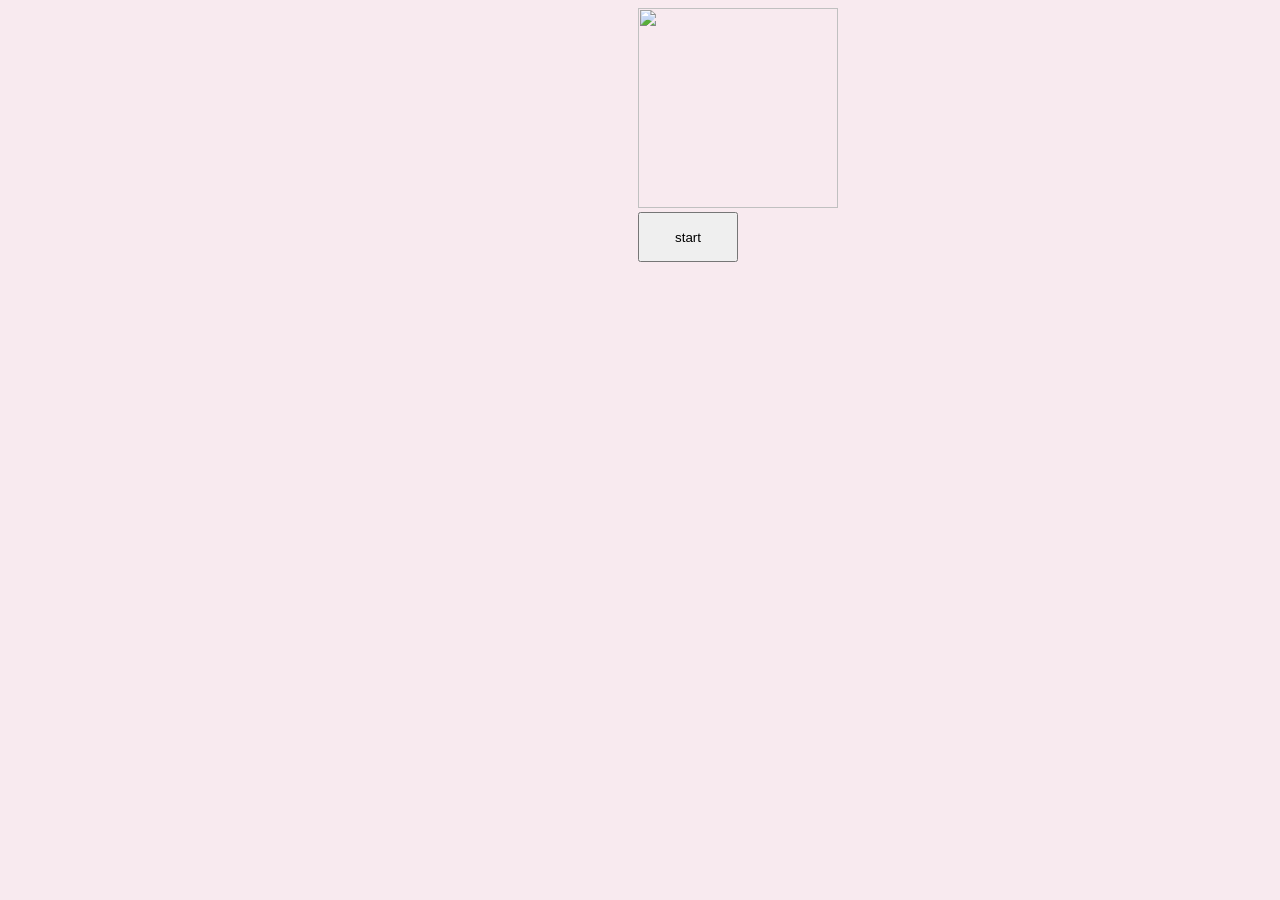
==== index.html @ 9cf0a45f "start" ====
<!DOCTYPE html>
<html>
    <head>
        <title>chiikawa photobooth</title>
        <link rel="icon" href="assets/favicon.jpg">
        <link rel="stylesheet" href="StyleSheets/home.css">
    </head>

    <body>
        <img class= "chikawa-gif" src="assets/chikawa.gif">
        <button class="start">start</button>

    </body>
</html>
---- StyleSheets/home.css ----
body {
    background-color: #f8eaef;
}

.chikawa-gif {
    width: 200px;
    height: 200px;
    margin-left: 630px;

}

.start {
    width: 100px;
    height: 50px;
    margin-left: 630px;
    margin-bottom: 600px;
}
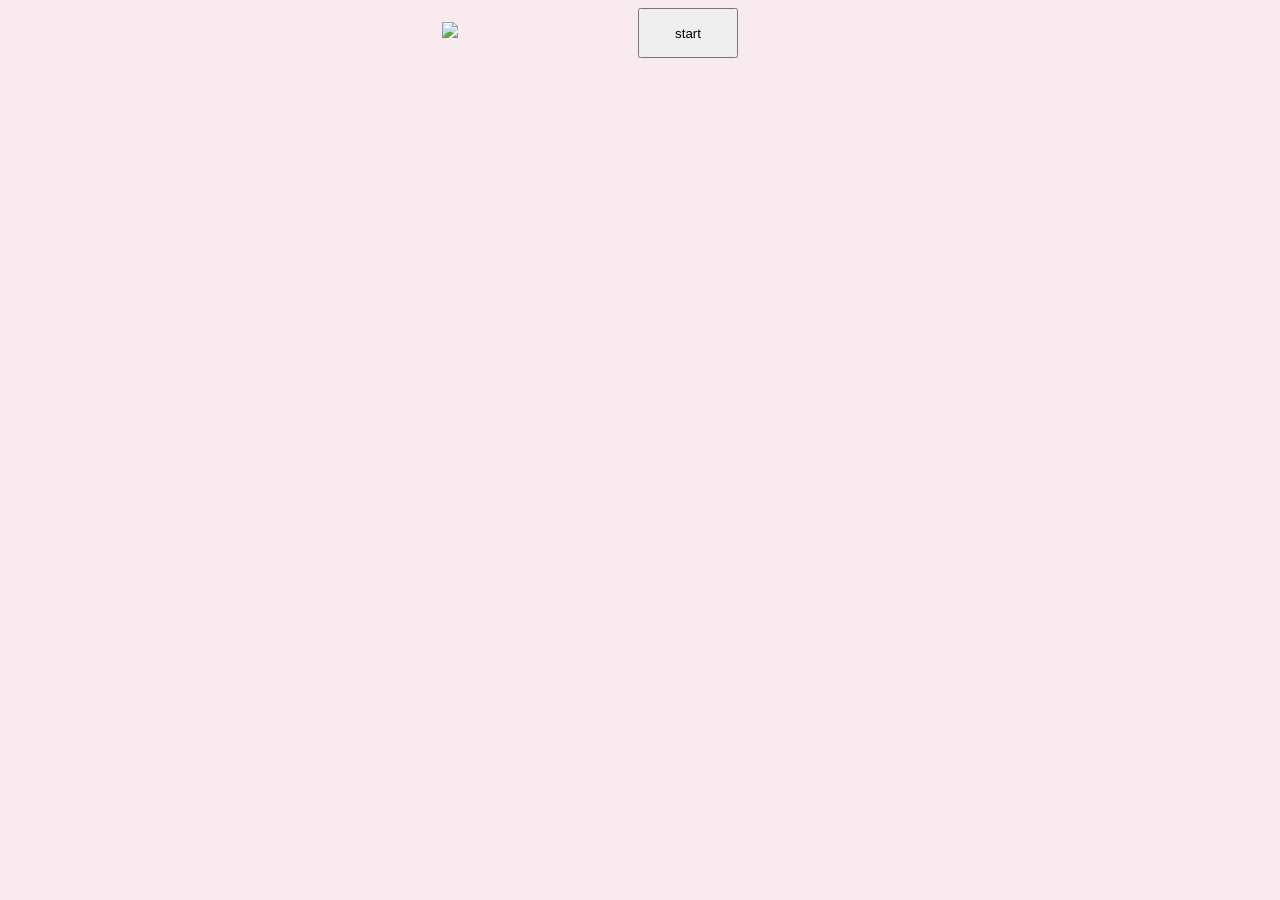
==== commit b2f4a831: "+ my booth doodle" ====
--- a/index.html
+++ b/index.html
@@ -7,8 +7,8 @@
     </head>
 
     <body>
-        <img class= "chikawa-gif" src="assets/chikawa.gif">
         <button class="start">start</button>
+        <img class= "booth" src="assets/booth.PNG">
 
     </body>
 </html>
--- a/StyleSheets/home.css
+++ b/StyleSheets/home.css
@@ -1,12 +1,5 @@
 body {
     background-color: #f8eaef;
-}
-
-.chikawa-gif {
-    width: 200px;
-    height: 200px;
-    margin-left: 630px;
-
 }
 
 .start {
@@ -14,4 +7,9 @@
     height: 50px;
     margin-left: 630px;
     margin-bottom: 600px;
+}
+
+.booth {
+    width: 500px;
+    margin-left: -300px;
 }
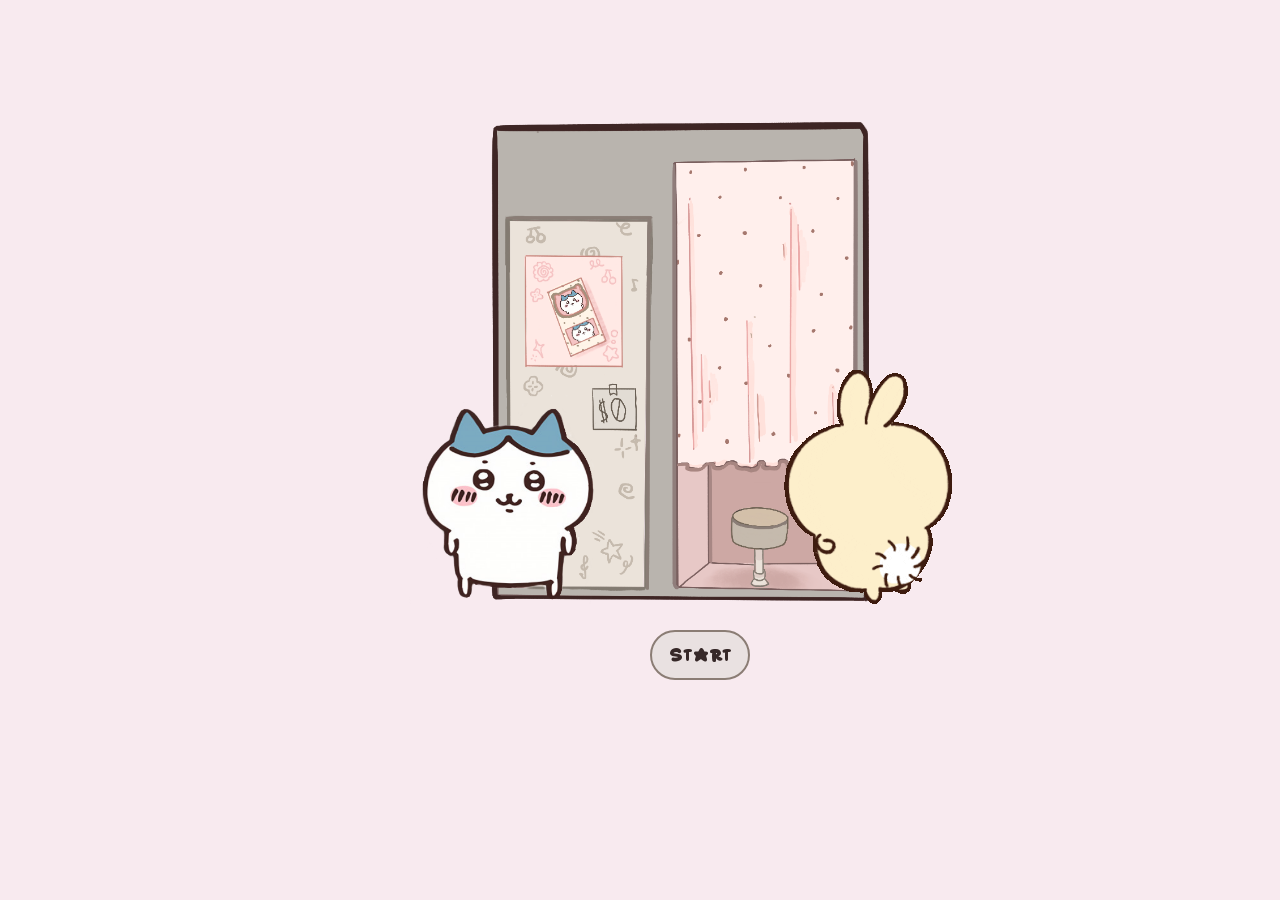
==== commit 0e8b258c: "usagi spin + ui changes" ====
--- a/index.html
+++ b/index.html
@@ -2,13 +2,14 @@
 <html>
     <head>
         <title>chiikawa photobooth</title>
-        <link rel="icon" href="assets/favicon.jpg">
+        <link rel="icon" href="Assets/favicon.jpg">
         <link rel="stylesheet" href="StyleSheets/home.css">
     </head>
 
     <body>
         <button class="start">start</button>
-        <img class= "booth" src="assets/booth.PNG">
-
+        <img class= "booth" src="Assets/booth.png">
+        <img class="rabbit" src="Assets/rabbit.gif">
+        <script src="JavaScript/home.js"></script>
     </body>
 </html>
--- a/StyleSheets/home.css
+++ b/StyleSheets/home.css
@@ -1,15 +1,45 @@
+html, body {
+  margin: 0;
+  padding: 0;
+  width: 100%;
+  height: 100%;
+  overflow: hidden;
+}
+
 body {
     background-color: #f8eaef;
+}
+
+.booth {
+    width: 500px;
+    position: absolute;
+    top: 0px;
+    left: 400px;
+    width: 500px;
 }
 
 .start {
     width: 100px;
     height: 50px;
-    margin-left: 630px;
-    margin-bottom: 600px;
+    position: absolute;
+    top: 630px;
+    left: 650px;
+    color: #362828;
+    background-color:#e9e1e1;
+    border: 2px solid #8b7d75;
+    font-size: 15px;
+    font-family: "starfont";
+    border-radius: 50px;
 }
 
-.booth {
-    width: 500px;
-    margin-left: -300px;
-}+@font-face {
+    font-family: "starfont";
+    src: url("../Assets/starfont.otf") format("opentype");
+}
+
+.rabbit {
+    position: absolute;
+    top: 350px;
+    left: 750px;
+    pointer-events: none;
+}
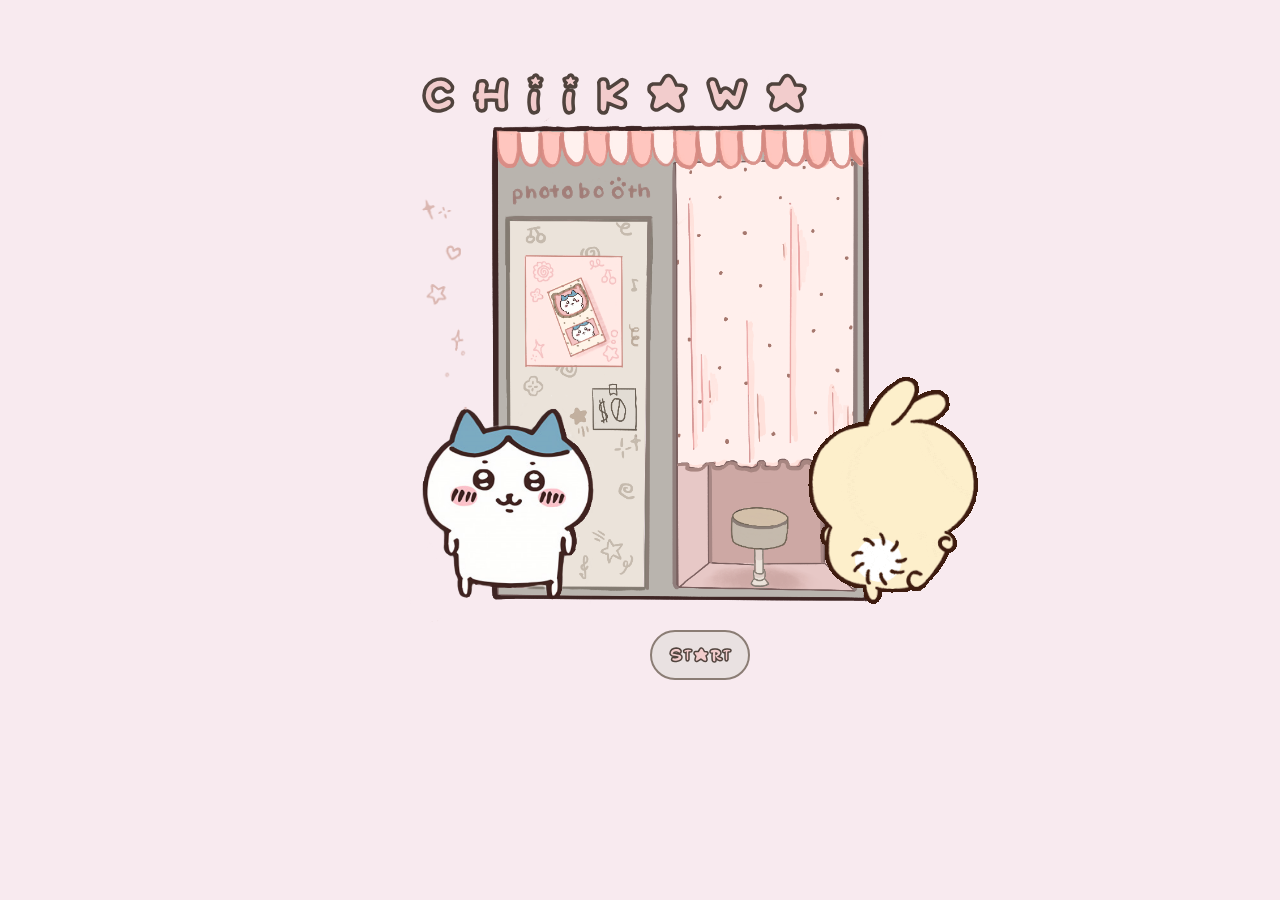
==== commit c8d47274: "animations" ====
--- a/index.html
+++ b/index.html
@@ -3,13 +3,31 @@
     <head>
         <title>chiikawa photobooth</title>
         <link rel="icon" href="Assets/favicon.jpg">
+
+
+
         <link rel="stylesheet" href="StyleSheets/home.css">
     </head>
 
     <body>
+
+        <p class="title">
+            <span>c</span>
+            <span>h</span>
+            <span>i</span>
+            <span>i</span>
+            <span>k</span>
+            <span>a</span>
+            <span>w</span>
+            <span>a</span>
+        </p>
+
         <button class="start">start</button>
         <img class= "booth" src="Assets/booth.png">
         <img class="rabbit" src="Assets/rabbit.gif">
+        <img class="sparkle" src="Assets/sparkle.png">
+
+
         <script src="JavaScript/home.js"></script>
     </body>
 </html>
--- a/StyleSheets/home.css
+++ b/StyleSheets/home.css
@@ -24,12 +24,21 @@
     position: absolute;
     top: 630px;
     left: 650px;
-    color: #362828;
+    color: #f2cccc;
+    -webkit-text-stroke: 1.5px #50433d;
     background-color:#e9e1e1;
     border: 2px solid #8b7d75;
     font-size: 15px;
     font-family: "starfont";
     border-radius: 50px;
+}
+
+.start:hover{
+    background-color: #f6e2e2;
+}
+
+.start:hover ~ .sparkle{
+    animation: sparkle-animation 2s ease-in-out infinite;
 }
 
 @font-face {
@@ -43,3 +52,43 @@
     left: 750px;
     pointer-events: none;
 }
+
+
+.sparkle {
+    width: 420px;
+    position: absolute;
+    left: 400px;
+    top: 72px;
+}
+
+@keyframes sparkle-animation {
+  0%, 100% { transform: translateY(0px) rotate(0deg); }
+  50% { transform: translateY(-4px) rotate(0.5deg); }
+}
+
+
+.title {
+  position: absolute;
+  top: 30px;
+  left: 48%;
+  transform: translateX(-50%);
+  font-family: "starfont";
+  font-size: 250%;
+  color: #f2cccc;
+  -webkit-text-stroke: 3.5px #50433d;
+}
+
+.title span {
+  display: inline-block;
+  animation: sparkle-animation 3s ease-in-out infinite;
+  animation-delay: var(--delay);
+}
+
+.title span:nth-child(1) { --delay: -0.5s; }
+.title span:nth-child(2) { --delay: -1.2s; }
+.title span:nth-child(3) { --delay: -0.3s; }
+.title span:nth-child(4) { --delay: -1.8s; }
+.title span:nth-child(5) { --delay: -0.7s; }
+.title span:nth-child(6) { --delay: -1.1s; }
+.title span:nth-child(7) { --delay: -0.9s; }
+.title span:nth-child(8) { --delay: -1.5s; }
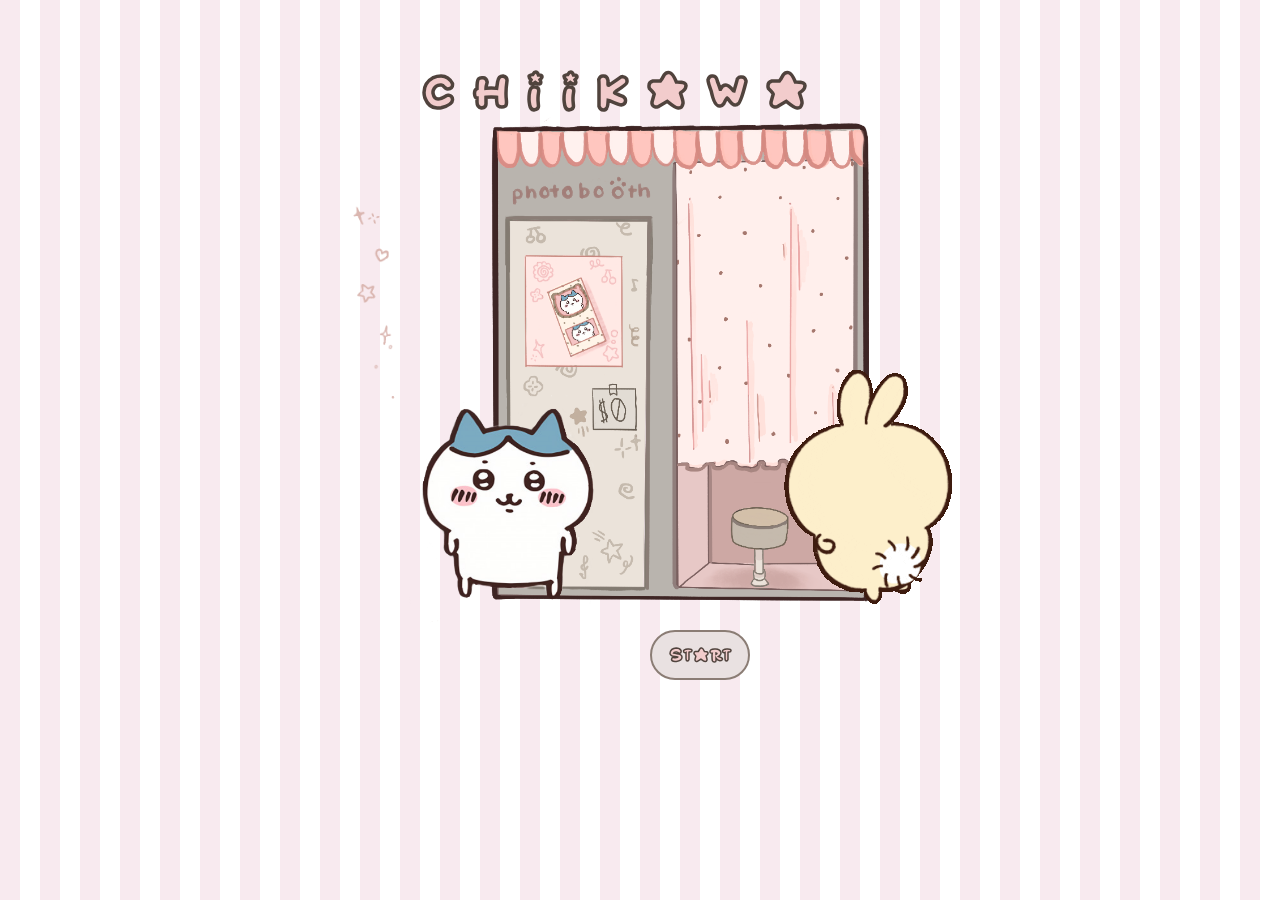
==== commit be0c3df9: "zzz" ====
--- a/index.html
+++ b/index.html
@@ -4,13 +4,10 @@
         <title>chiikawa photobooth</title>
         <link rel="icon" href="Assets/favicon.jpg">
 
-
-
         <link rel="stylesheet" href="StyleSheets/home.css">
     </head>
 
     <body>
-
         <p class="title">
             <span>c</span>
             <span>h</span>
@@ -21,13 +18,15 @@
             <span>w</span>
             <span>a</span>
         </p>
-
+        
         <button class="start">start</button>
+        <p class="geekd">geekd</p>
+        <p class="lockedin">locked in</p>
+        
         <img class= "booth" src="Assets/booth.png">
         <img class="rabbit" src="Assets/rabbit.gif">
         <img class="sparkle" src="Assets/sparkle.png">
 
-
         <script src="JavaScript/home.js"></script>
     </body>
 </html>
--- a/StyleSheets/home.css
+++ b/StyleSheets/home.css
@@ -7,8 +7,15 @@
 }
 
 body {
-    background-color: #f8eaef;
+  background: repeating-linear-gradient(
+    90deg,
+    #f8eaef 0px,
+    #f8eaef 20px,
+    white 20px,
+    white 40px
+)
 }
+
 
 .booth {
     width: 500px;
@@ -38,7 +45,7 @@
 }
 
 .start:hover ~ .sparkle{
-    animation: sparkle-animation 2s ease-in-out infinite;
+    animation: sparkle-animation .5s ease-in-out infinite;
 }
 
 @font-face {
@@ -55,10 +62,10 @@
 
 
 .sparkle {
-    width: 420px;
+    width: 30%;
     position: absolute;
-    left: 400px;
-    top: 72px;
+    left: 26%;
+    top: 10%;
 }
 
 @keyframes sparkle-animation {
@@ -69,7 +76,7 @@
 
 .title {
   position: absolute;
-  top: 30px;
+  top: 3%;
   left: 48%;
   transform: translateX(-50%);
   font-family: "starfont";
@@ -80,7 +87,7 @@
 
 .title span {
   display: inline-block;
-  animation: sparkle-animation 3s ease-in-out infinite;
+  animation: sparkle-animation 1.4s ease-in-out infinite;
   animation-delay: var(--delay);
 }
 
@@ -91,4 +98,25 @@
 .title span:nth-child(5) { --delay: -0.7s; }
 .title span:nth-child(6) { --delay: -1.1s; }
 .title span:nth-child(7) { --delay: -0.9s; }
-.title span:nth-child(8) { --delay: -1.5s; }+.title span:nth-child(8) { --delay: -1.5s; }
+
+
+.geekd{
+    position: absolute;
+    left: 60%;
+    bottom: 50%  
+}
+
+.start:hover ~ .geekd {
+    display:none;
+}
+
+.lockedin{
+    display:none;
+    position: absolute;
+    left: 60%;
+    bottom: 50%  
+}
+.start:hover ~ .lockedin {
+    display:block;
+}
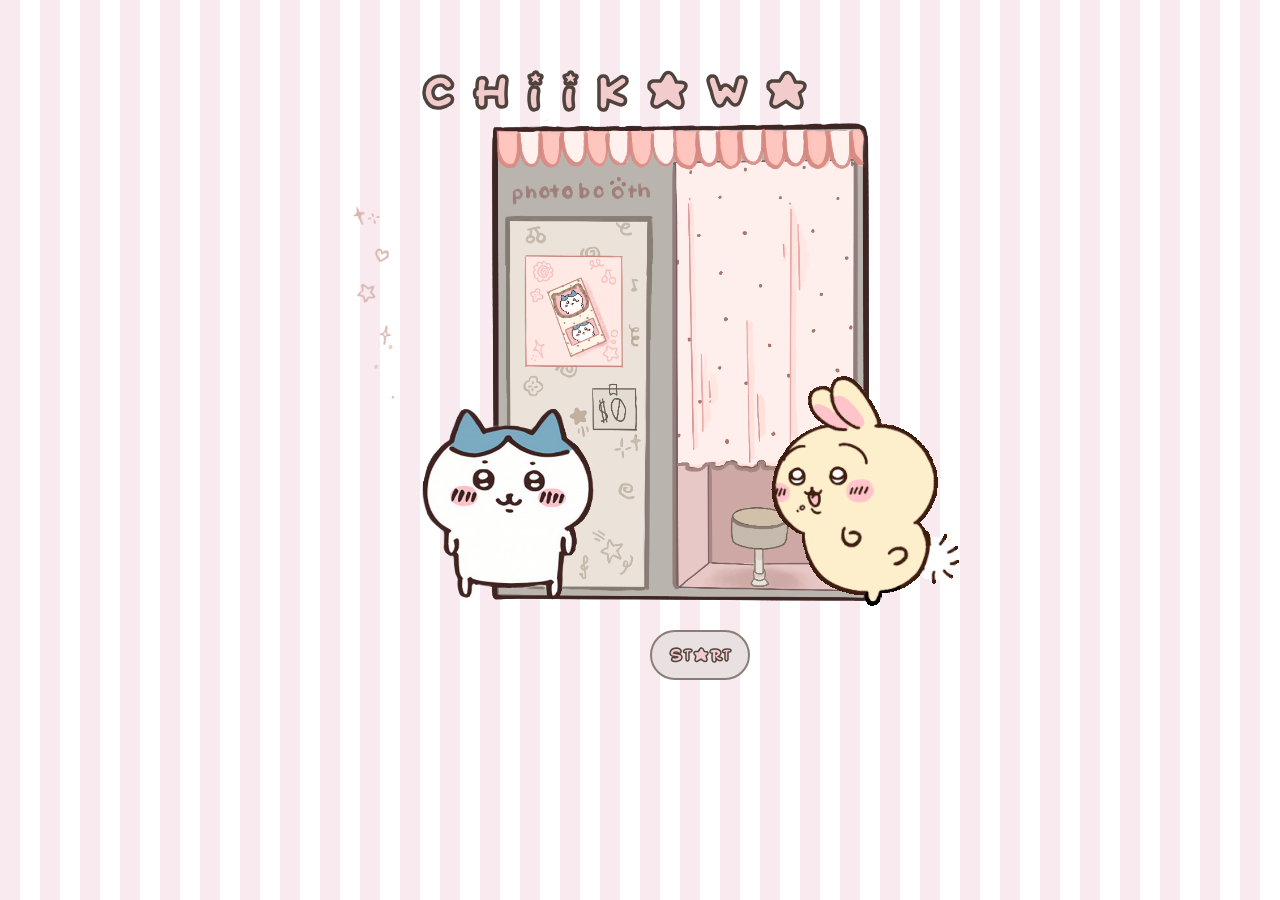
==== commit 1fd373ed: "fix mobile layout" ====
--- a/index.html
+++ b/index.html
@@ -2,6 +2,7 @@
 <html>
     <head>
         <title>chiikawa photobooth</title>
+        <meta name="viewport" content="width=device-width, initial-scale=1.0">
         <link rel="icon" href="Assets/favicon.jpg">
 
         <link rel="stylesheet" href="StyleSheets/home.css">
--- a/StyleSheets/home.css
+++ b/StyleSheets/home.css
@@ -22,7 +22,6 @@
     position: absolute;
     top: 0px;
     left: 400px;
-    width: 500px;
 }
 
 .start {
@@ -119,4 +118,56 @@
 }
 .start:hover ~ .lockedin {
     display:block;
+}
+
+@media (max-width: 600px) {
+    html, body {
+        overflow: auto;
+    }
+
+    /* scale factor: 300/500 = 0.6 */
+    .booth {
+        width: 300px;
+        left: 50%;
+        transform: translateX(-50%);
+    }
+
+    /* rabbit was at left:750 = 350px into booth (70%) */
+    /* mobile: booth centered, so rabbit at 50% + 70%*150px - 150px = 50% + 60px */
+    .rabbit {
+        top: 210px; /* 350 * 0.6 */
+        left: calc(50% + 60px);
+        max-width: 100px;
+    }
+
+    .start {
+        top: 378px; /* 630 * 0.6 */
+        left: 50%;
+        transform: translateX(-50%);
+    }
+
+    .title {
+        left: 50%;
+        font-size: 200%;
+    }
+
+    .sparkle {
+        width: 40%;
+        left: 5%;
+        top: 5%;
+    }
+
+    .geekd {
+        left: 50%;
+        transform: translateX(-50%);
+        text-align: center;
+        bottom: 5%;
+    }
+
+    .lockedin {
+        left: 50%;
+        transform: translateX(-50%);
+        text-align: center;
+        bottom: 5%;
+    }
 }
